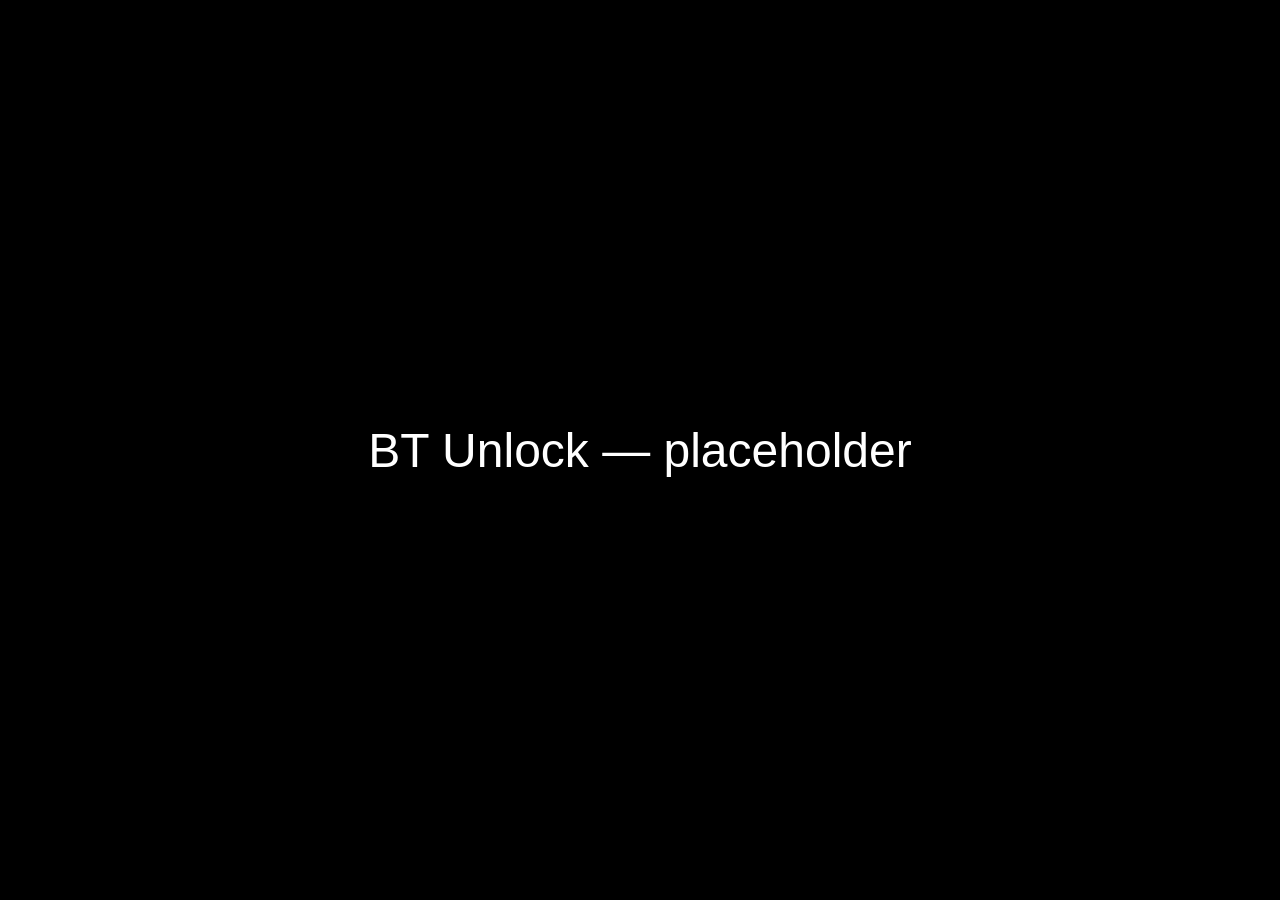
==== index.html @ d0c423f0 "Scaffold BT Unlock app shell, confirm it installs and launches Adds the webOS app skeleton (appinfo." ====
<!DOCTYPE html>
<html lang="en">
<head>
  <meta charset="utf-8">
  <meta name="viewport" content="width=device-width, initial-scale=1">
  <title>BT Unlock</title>
  <link rel="stylesheet" href="css/app.css">
</head>
<body>
  <main class="placeholder">
    <p>BT Unlock — placeholder</p>
  </main>
</body>
</html>
---- css/app.css ----
html,
body {
  margin: 0;
  height: 100%;
  background: #000;
  color: #fff;
  font-family: sans-serif;
}

.placeholder {
  display: flex;
  align-items: center;
  justify-content: center;
  height: 100%;
}

.placeholder p {
  font-size: 48px;
  margin: 0;
}
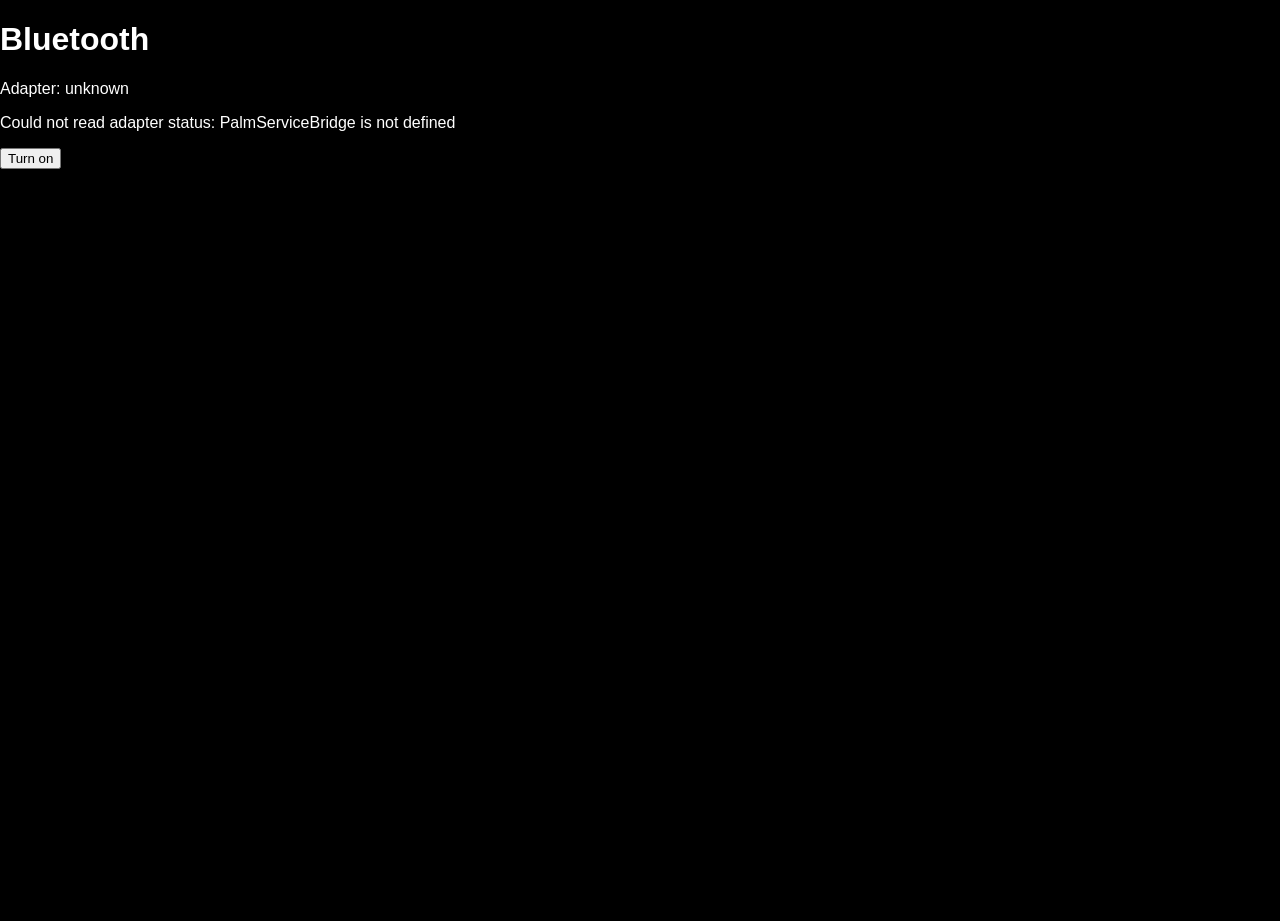
==== commit c23a9a71: "Add adapter status screen and boot-persistence script isAdapterPowered() reads reply.adapters[0].pow" ====
--- a/index.html
+++ b/index.html
@@ -7,8 +7,9 @@
   <link rel="stylesheet" href="css/app.css">
 </head>
 <body>
-  <main class="placeholder">
-    <p>BT Unlock — placeholder</p>
-  </main>
+  <main id="app"></main>
+  <script src="js/luna.js"></script>
+  <script src="js/screens/status.js"></script>
+  <script src="js/app.js"></script>
 </body>
 </html>
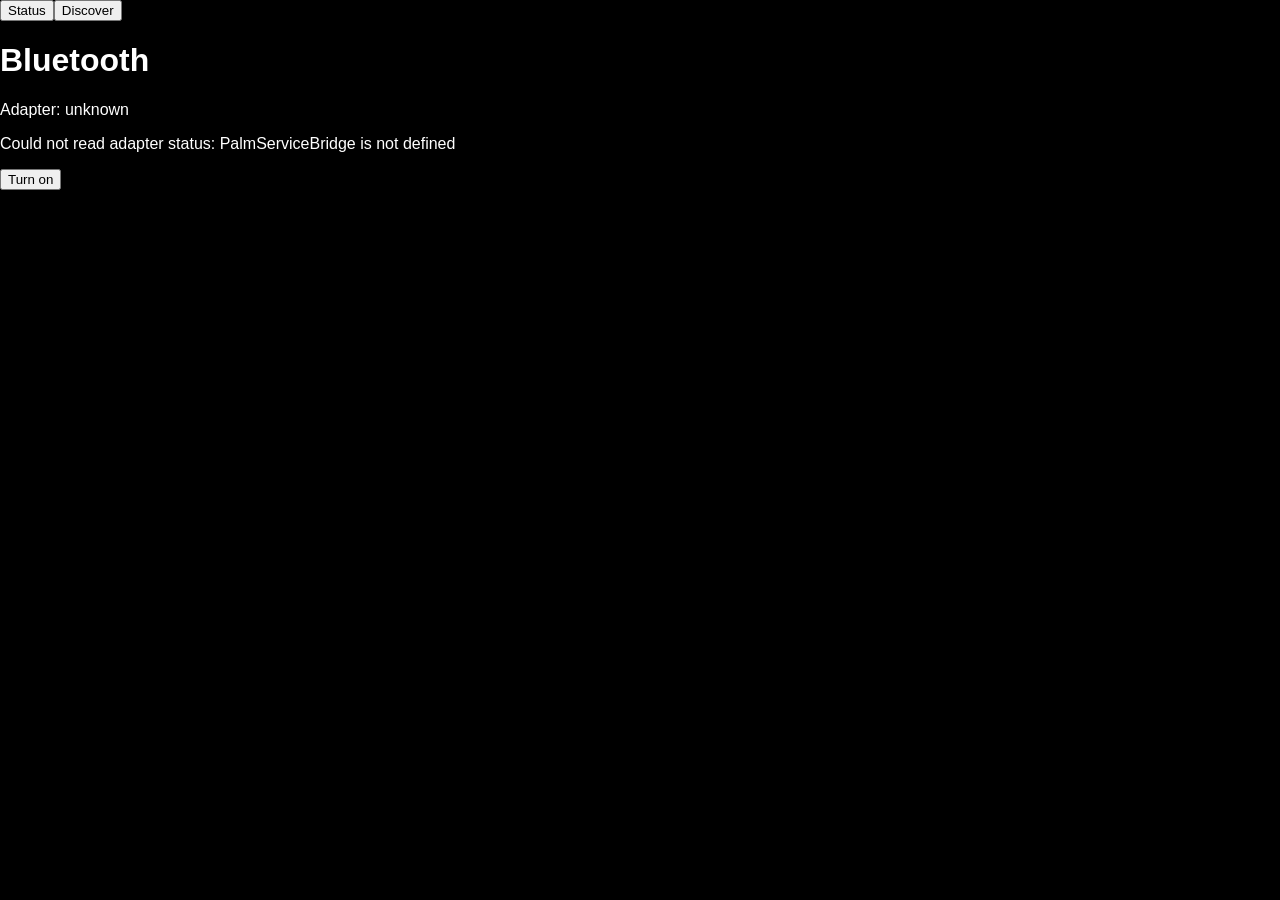
==== commit fdbde435: "Add discover-and-pair screen with device classification and polling Implements Screen 2 (Discover & " ====
--- a/index.html
+++ b/index.html
@@ -9,7 +9,10 @@
 <body>
   <main id="app"></main>
   <script src="js/luna.js"></script>
+  <script src="js/devices.js"></script>
+  <script src="js/router.js"></script>
   <script src="js/screens/status.js"></script>
+  <script src="js/screens/discover.js"></script>
   <script src="js/app.js"></script>
 </body>
 </html>
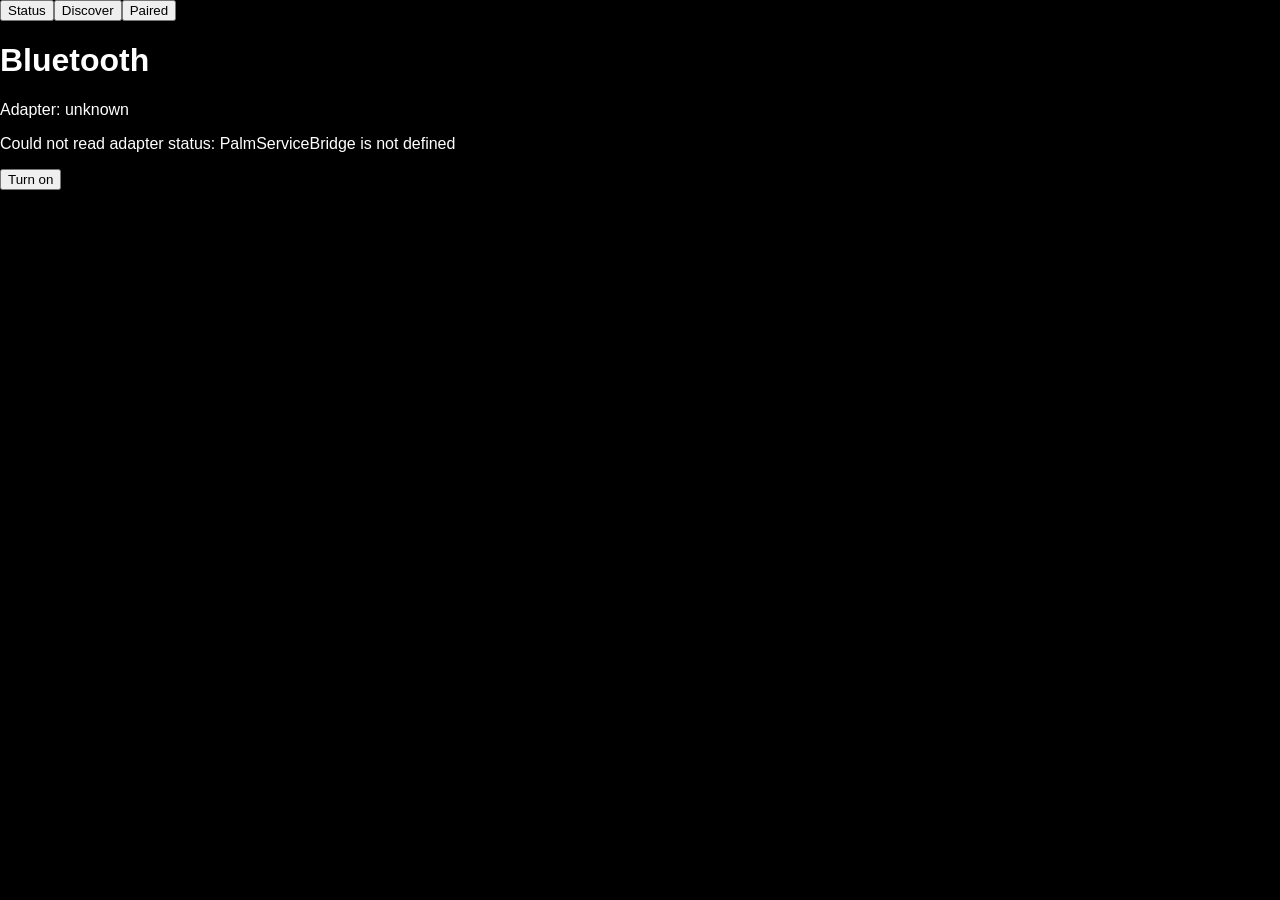
==== commit e4a3a0f4: "Add paired-devices management screen Screen 3 lets the user disconnect/reconnect/forget already-pair" ====
--- a/index.html
+++ b/index.html
@@ -13,6 +13,7 @@
   <script src="js/router.js"></script>
   <script src="js/screens/status.js"></script>
   <script src="js/screens/discover.js"></script>
+  <script src="js/screens/paired.js"></script>
   <script src="js/app.js"></script>
 </body>
 </html>
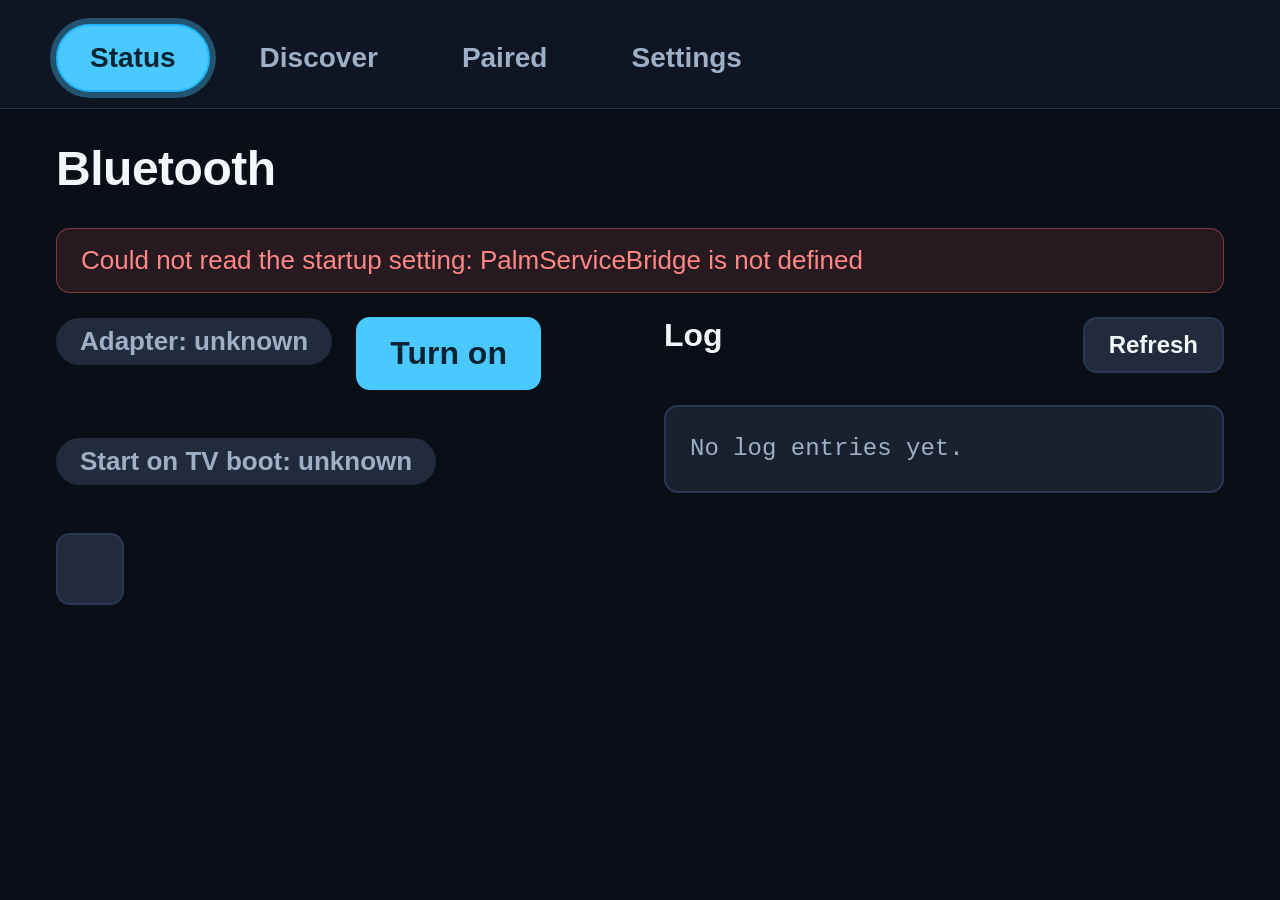
==== commit 4ca5c592: "Add Task 9: visual/UX redesign, tab-bar nav, and several new screens/features Visual redesign: a dar" ====
--- a/index.html
+++ b/index.html
@@ -10,10 +10,13 @@
   <main id="app"></main>
   <script src="js/luna.js"></script>
   <script src="js/devices.js"></script>
+  <script src="js/i18n.js"></script>
+  <script src="js/qrcode.js"></script>
   <script src="js/router.js"></script>
   <script src="js/screens/status.js"></script>
   <script src="js/screens/discover.js"></script>
   <script src="js/screens/paired.js"></script>
+  <script src="js/screens/settings.js"></script>
   <script src="js/app.js"></script>
 </body>
 </html>
--- a/css/app.css
+++ b/css/app.css
@@ -1,20 +1,601 @@
+/* app.css — BT Unlock design system (Task 9).
+ *
+ * A small, self-contained 10-foot-UI system: CSS custom properties for
+ * color/type/spacing, a reusable "device-row" component shared by
+ * discover.js and paired.js, consistent status/empty/error treatment,
+ * and a focus style that is a strict superset of Task 8's baseline
+ * (same mechanism — plain CSS :focus on a <button> — just bigger and
+ * higher-contrast). No hover-only states anywhere: this is a D-pad-only
+ * remote UI with no pointer, so ":hover" is never used as the sole way
+ * to reveal state.
+ *
+ * Reference pull (Task 9 Step 1): Mobbin screens for WHOOP's device
+ * settings (dark rounded cards, a colored connection-status label, bold
+ * action buttons), Roku/Starlink/Garmin Connect device lists (near-black
+ * background, icon-left rows, green "Connected" vs. muted "Offline"
+ * text) informed the row composition and status-color choice below.
+ * Literal spacing/type sizing is NOT from Mobbin (it's mobile/web
+ * content, viewed at arm's length) — that comes from how webOS's own
+ * Settings app, Android TV Settings and tvOS Settings size text and rows
+ * for couch viewing instead: one column, big rows, nothing smaller than
+ * is comfortably readable from ~2-3m.
+ */
+
+:root {
+  /* Color — dark theme + one accent ("Bluetooth blue"), matching the
+   * accent already introduced by Task 8's focus style so this redesign
+   * reads as an evolution of it, not a clash. */
+  --color-bg: #0a0e16;
+  --color-bg-elevated: #0f1522;
+  --color-surface: #19212f;
+  --color-surface-raised: #212b3c;
+  --color-border: #2b3650;
+  --color-text: #f3f6fa;
+  --color-text-muted: #9fb0c6;
+  --color-text-faint: #6c7a91;
+  --color-accent: #49c9ff;
+  --color-accent-strong: #21b6ff;
+  --color-accent-ink: #052330;
+  --color-success: #3ddc97;
+  --color-danger: #ff6b6b;
+  --color-danger-strong: #ff8787;
+
+  /* Type scale — every size here was picked to stay legible at ~2-3m
+   * (sofa distance), not desk distance: even the "meta" size is well
+   * above normal web body-copy size. */
+  --text-title: 48px;
+  --text-nav: 28px;
+  --text-row: 32px;
+  --text-meta: 24px;
+  --text-body: 26px;
+
+  /* Spacing scale (4-based, generous — TV safe margins). */
+  --space-1: 8px;
+  --space-2: 16px;
+  --space-3: 24px;
+  --space-4: 32px;
+  --space-5: 48px;
+  --space-6: 64px;
+
+  --radius-md: 14px;
+  --radius-lg: 20px;
+  --radius-pill: 999px;
+
+  --safe-margin: 56px;
+}
+
+* {
+  box-sizing: border-box;
+}
+
+/* A JS-toggled `hidden` attribute must always actually hide the element.
+ * Without this, a `<button class="btn">`'s own explicit `display:
+ * inline-flex` (an author rule) wins the cascade over the browser's
+ * default `[hidden] { display: none }` UA-stylesheet rule — author
+ * rules always beat UA-stylesheet rules regardless of selector
+ * specificity, so `.btn`'s rule was silently keeping status.js's
+ * adapter-power toggle button visually on screen even while
+ * `toggleButton.hidden = true` correctly excluded it from
+ * js/router.js's focusable rows once the adapter was already on. That
+ * mismatch — a button the user can SEE but the remote correctly can't
+ * reach — read as "the D-pad can't reach the Bluetooth button," a real
+ * bug caught live, not a router.js focus defect (router.js's own
+ * grouping/filtering logic was already correct). This single rule fixes
+ * it for every current and future hidden-toggled element in the app,
+ * not just this one button. */
+[hidden] {
+  display: none !important;
+}
+
 html,
 body {
   margin: 0;
   height: 100%;
-  background: #000;
-  color: #fff;
-  font-family: sans-serif;
-}
-
-.placeholder {
-  display: flex;
+  background: var(--color-bg);
+  color: var(--color-text);
+  font-family: "Helvetica Neue", Helvetica, Arial, sans-serif;
+  font-size: var(--text-body);
+}
+
+#app {
+  min-height: 100%;
+  display: flex;
+  flex-direction: column;
+}
+
+ul {
+  list-style: none;
+  margin: 0;
+  padding: 0;
+}
+
+button {
+  font-family: inherit;
+}
+
+/* ---- Top navigation bar (router.js's three screen tabs) ---- */
+
+.app-nav {
+  display: flex;
+  gap: var(--space-2);
+  padding: var(--space-3) var(--safe-margin) var(--space-2);
+  background: var(--color-bg-elevated);
+  border-bottom: 1px solid var(--color-border);
+}
+
+.app-nav-button {
+  background: transparent;
+  border: 2px solid transparent;
+  color: var(--color-text-muted);
+  font-size: var(--text-nav);
+  font-weight: 600;
+  padding: var(--space-2) var(--space-4);
+  border-radius: var(--radius-pill);
+  cursor: default;
+}
+
+.app-nav-button[aria-current="true"] {
+  background: var(--color-surface-raised);
+  color: var(--color-text);
+}
+
+/* ---- Screen container ---- */
+
+.app-screen {
+  flex: 1;
+  padding: var(--space-4) var(--safe-margin) var(--space-6);
+}
+
+.screen-title,
+h1 {
+  font-size: var(--text-title);
+  font-weight: 700;
+  margin: 0 0 var(--space-4);
+  letter-spacing: -0.01em;
+}
+
+/* A screen's heading sharing one row with a single action button next to
+ * it (paired.js's Refresh, discover.js's Search/Stop) instead of the
+ * button sitting as its own separate block between the heading and the
+ * list — a lone button there reads as visually disconnected from both.
+ * h1's own bottom margin is suppressed here since this row's own
+ * margin-bottom already provides that spacing.
+ *
+ * align-items is flex-start, not center: the action button (min-height
+ * 72px) is taller than the heading's own text line, and centering them
+ * would vertically shift the heading DOWN inside this taller row —
+ * exactly the bug the human partner caught live ("Bluetooth" on
+ * status.js, which has no button next to its own bare <h1> and so never
+ * got this shift, sat visibly higher than "Dispositivos pareados"/
+ * "Descobrir dispositivos", whose headings ARE inside this row). With
+ * flex-start, the heading's top edge lines up with the row's own top
+ * edge regardless of whether a taller sibling button is present next to
+ * it — the same vertical position a bare <h1> (status.js's heading, left
+ * outside this component entirely) already sits at. */
+.screen-header {
+  display: flex;
+  align-items: flex-start;
+  justify-content: space-between;
+  gap: var(--space-3);
+  margin-bottom: var(--space-4);
+}
+
+.screen-header h1 {
+  margin: 0;
+}
+
+/* One toggle's pill + button, side by side (status.js: the adapter-power
+ * row and the "start on TV boot" row). Several `.status-row`s stack
+ * vertically as ordinary block-level siblings — the fix for a real
+ * layout bug where a bare `<p class="state-pill">` (itself
+ * `display:inline-block`, so it stopped breaking onto its own line) sat
+ * flowed together with its neighboring buttons into one single run-on
+ * horizontal line instead of one row per toggle. */
+.status-row {
+  display: flex;
+  align-items: center;
+  gap: var(--space-3);
+  margin-bottom: var(--space-3);
+}
+
+/* Per the human partner's live feedback: the "start on TV boot" row's
+ * button sits BELOW its label rather than beside it, unlike the adapter
+ * row (which keeps the side-by-side layout). A modifier rather than a
+ * second component, since everything else about the row (pill styling,
+ * spacing) stays the same. */
+.status-row--stacked {
+  flex-direction: column;
+  align-items: flex-start;
+}
+
+/* A sub-section heading smaller than the screen's own <h1> (status.js's
+ * log viewer and settings.js's "Idioma"/"Ajuda" sections) — its own
+ * margin reset means it doesn't need `.screen-header h1`'s override to
+ * sit flush against a neighboring action button. */
+.section-heading {
+  font-size: var(--text-row);
+  font-weight: 700;
+  margin: 0;
+}
+
+/* ---- Status screen's two-column layout ----
+ *
+ * Left column: adapter-power row, the off-button + its confirmation
+ * warning, and the "start on TV boot" row. Right column: the log
+ * viewer, as its own dedicated box to the side — per the human
+ * partner's original request and photo, and reinforced by live
+ * feedback that it was reading as squeezed into the main column
+ * instead. flex-wrap (not a media query) is this app's existing
+ * responsive approach elsewhere too — on a narrow viewport the log
+ * panel simply wraps below the main column instead of squeezing it. */
+.status-columns {
+  display: flex;
+  flex-wrap: wrap;
+  align-items: flex-start;
+  gap: var(--space-5);
+}
+
+.status-main {
+  flex: 1 1 420px;
+  min-width: 0;
+}
+
+.status-log-panel {
+  flex: 1 1 420px;
+  min-width: 0;
+}
+
+/* ---- Log viewer (status.js) ---- */
+
+.log-box {
+  font-family: "SF Mono", "Courier New", monospace;
+  font-size: var(--text-meta);
+  line-height: 1.5;
+  color: var(--color-text-muted);
+  background: var(--color-surface);
+  border: 2px solid var(--color-border);
+  border-radius: var(--radius-md);
+  padding: var(--space-3);
+  margin: 0 0 var(--space-4);
+  max-height: 420px;
+  overflow-y: auto;
+  white-space: pre-wrap;
+  word-break: break-word;
+}
+
+/* A focused `.scrollable-content` element (just the log box today —
+ * see js/router.js's isScrollable()/tryScroll()) gets a border/glow
+ * highlight like any other focused control, but WITHOUT inverting its
+ * background/text to the accent color the way `button:focus` does —
+ * that would make the log text itself unreadable against the accent
+ * background, which makes sense for a button's own label but not for a
+ * whole panel of content. */
+.scrollable-content:focus {
+  outline: none;
+  border-color: var(--color-accent-strong);
+  box-shadow: 0 0 0 6px rgba(73, 201, 255, 0.35);
+}
+
+/* ---- Confirmation warning (status.js's "turn Bluetooth off" flow —
+ * the app's first destructive/risky action, shown with an explicit
+ * warning + separate Confirm/Cancel buttons rather than a native
+ * confirm() dialog, which has no D-pad affordance). Visually a stronger,
+ * non-dismissed-by-default sibling of `.status-error`'s danger-tinted
+ * treatment, since this is a warning about to happen, not a report of
+ * something that already failed. */
+.status-warning {
+  display: flex;
+  flex-direction: column;
+  gap: var(--space-3);
+  color: var(--color-text);
+  background: rgba(255, 107, 107, 0.12);
+  border: 1px solid rgba(255, 107, 107, 0.4);
+  border-radius: var(--radius-md);
+  padding: var(--space-3);
+  margin: 0 0 var(--space-3);
+}
+
+.status-warning .btn {
+  align-self: flex-start;
+}
+
+/* ---- Settings screen ---- */
+
+.settings-screen .section-heading {
+  margin-top: var(--space-4);
+  margin-bottom: var(--space-2);
+}
+
+/* Reuses `.device-row`'s grouping semantics (router.js's findRowKey()
+ * keys off that class, so Left/Right moves between these three
+ * language buttons, matching paired.js's own Disconnect/Forget row)
+ * without its card visual styling, which is meant for a device-list
+ * entry, not a plain button group. `.language-row.device-row` (two
+ * classes) beats plain `.device-row` (one class) on specificity, so
+ * this reliably wins regardless of each rule's order in this file. */
+.language-row.device-row {
+  background: none;
+  border: none;
+  padding: 0;
+  margin-bottom: var(--space-3);
+}
+
+/* ---- Help / QR panel (settings.js's right column) ----
+ *
+ * Third design for this panel: inline (got visually cut off at a
+ * legible size), then a full-screen modal (worked, but the human
+ * partner wanted it docked instead, matching status.js's Log viewer
+ * box rather than a popup), now this — an always-visible panel docked
+ * in the right column, same `.status-log-panel` container status.js's
+ * own log box uses. No modal/focus-trap machinery needed any more:
+ * this is just an ordinary, non-interactive part of the Settings
+ * screen's content, nothing router.js needs to know about.
+ *
+ * `.help-qr-panel` bounds itself the same way `.log-box` bounds the
+ * log viewer (a max-height, so it can never grow past the screen even
+ * before `.status-columns`' own flex-wrap kicks in); `.help-qr-svg` has
+ * NO fixed pixel size at all — `width: 100%; height: auto` scales the
+ * SVG down to fit `.help-qr`'s own max-width, preserving the QR's
+ * square aspect ratio via its `viewBox`. This is the actual fix for
+ * the cut-off bug: a fixed 320x320 size, not a bounded container, is
+ * exactly what overflowed past the screen edge before. */
+.help-qr-panel {
+  display: flex;
+  flex-direction: column;
+  align-items: center;
+  gap: var(--space-3);
+  max-height: 420px;
+}
+
+.help-qr {
+  flex: none;
+  width: 100%;
+  max-width: 260px;
+  background: #ffffff;
+  padding: var(--space-3);
+  border-radius: var(--radius-md);
+}
+
+.help-qr-svg {
+  display: block;
+  width: 100%;
+  height: auto;
+  shape-rendering: crispEdges;
+}
+
+.help-url {
+  font-size: var(--text-body);
+  color: var(--color-text-muted);
+  word-break: break-all;
+  text-align: center;
+  max-width: 260px;
+}
+
+/* ---- Status / empty / error / loading text (shared feel across all
+ * three screens, per spec: consistent empty/loading/error state styling) ---- */
+
+.status-state,
+.discover-status,
+.paired-status {
+  font-size: var(--text-body);
+  color: var(--color-text-muted);
+  margin: 0 0 var(--space-3);
+  min-height: 1.4em;
+}
+
+.status-error,
+.discover-error,
+.paired-error {
+  font-size: var(--text-body);
+  color: var(--color-danger-strong);
+  background: rgba(255, 107, 107, 0.12);
+  border: 1px solid rgba(255, 107, 107, 0.4);
+  border-radius: var(--radius-md);
+  padding: var(--space-2) var(--space-3);
+  margin: 0 0 var(--space-3);
+}
+
+.status-error[hidden],
+.discover-error[hidden],
+.paired-error[hidden] {
+  display: none;
+}
+
+/* A status/adapter-state pill, applied via JS by toggling a modifier
+ * class alongside the existing .status-state element — no markup
+ * restructuring needed beyond that class toggle. */
+.state-pill {
+  display: inline-block;
+  padding: var(--space-1) var(--space-3);
+  border-radius: var(--radius-pill);
+  font-weight: 600;
+  background: var(--color-surface-raised);
+  color: var(--color-text-muted);
+}
+
+.state-pill--on {
+  background: rgba(61, 220, 151, 0.16);
+  color: var(--color-success);
+}
+
+.state-pill--off {
+  background: rgba(255, 107, 107, 0.14);
+  color: var(--color-danger-strong);
+}
+
+/* ---- Buttons ---- */
+
+.btn {
+  display: inline-flex;
   align-items: center;
   justify-content: center;
-  height: 100%;
-}
-
-.placeholder p {
-  font-size: 48px;
-  margin: 0;
-}
+  gap: var(--space-1);
+  font-size: var(--text-row);
+  font-weight: 600;
+  color: var(--color-text);
+  background: var(--color-surface-raised);
+  border: 2px solid var(--color-border);
+  border-radius: var(--radius-md);
+  padding: var(--space-2) var(--space-4);
+  min-height: 72px;
+}
+
+.btn:disabled {
+  opacity: 0.5;
+}
+
+.btn-primary {
+  background: var(--color-accent);
+  color: var(--color-accent-ink);
+  border-color: var(--color-accent);
+}
+
+.btn-danger {
+  background: transparent;
+  color: var(--color-danger-strong);
+  border-color: rgba(255, 107, 107, 0.5);
+}
+
+.btn-secondary {
+  background: var(--color-surface-raised);
+  color: var(--color-text);
+}
+
+.btn-compact {
+  font-size: var(--text-meta);
+  padding: var(--space-1) var(--space-3);
+  min-height: 56px;
+}
+
+/* ---- Device row component (shared by discover.js and paired.js) ----
+ *
+ * Spec calls for "icon/name/status/action, used identically by
+ * discover.js and paired.js". Discover's whole row is one <button>
+ * (selecting = pairing), so .device-row is applied directly to the
+ * <button>; paired.js's row has its own action buttons, so .device-row
+ * there wraps the <li> and the icon/name/status become a plain
+ * .device-row-main block beside the action buttons. Either way the
+ * icon/name/status layout and sizing is identical. */
+
+.device-row {
+  display: flex;
+  align-items: center;
+  gap: var(--space-3);
+  width: 100%;
+  text-align: left;
+  background: var(--color-surface);
+  border: 2px solid var(--color-border);
+  border-radius: var(--radius-lg);
+  padding: var(--space-3);
+  margin-bottom: var(--space-2);
+  color: var(--color-text);
+}
+
+li.device-row {
+  display: flex;
+}
+
+button.device-row {
+  cursor: default;
+}
+
+button.device-row:disabled {
+  opacity: 0.5;
+}
+
+.device-row-main {
+  display: flex;
+  align-items: center;
+  gap: var(--space-3);
+  flex: 1;
+  min-width: 0;
+}
+
+.device-row-icon {
+  flex: none;
+  width: 72px;
+  height: 72px;
+  border-radius: var(--radius-pill);
+  background: var(--color-bg-elevated);
+  display: flex;
+  align-items: center;
+  justify-content: center;
+  font-size: 36px;
+}
+
+.device-row-text {
+  flex: 1;
+  min-width: 0;
+  display: flex;
+  flex-direction: column;
+  gap: 4px;
+}
+
+.device-row-name {
+  font-size: var(--text-row);
+  font-weight: 600;
+  white-space: nowrap;
+  overflow: hidden;
+  text-overflow: ellipsis;
+}
+
+.device-row-meta {
+  font-size: var(--text-meta);
+  color: var(--color-text-muted);
+}
+
+.device-row-meta--connected {
+  color: var(--color-success);
+}
+
+.device-row-meta--disconnected {
+  color: var(--color-text-faint);
+}
+
+.device-row-actions {
+  flex: none;
+  display: flex;
+  gap: var(--space-2);
+}
+
+.list-empty {
+  font-size: var(--text-row);
+  color: var(--color-text-muted);
+  padding: var(--space-4) 0;
+}
+
+/* ---- Remote-control focus (Task 8 baseline, Task 9 full redesign) ----
+ *
+ * Still a plain CSS :focus rule on whichever <button> the router
+ * (js/router.js) has given logical focus to — same mechanism Task 8
+ * shipped, unchanged. This is a strict superset of that baseline: the
+ * old version (thick outline + flat background swap) is still here in
+ * spirit, just bigger, higher-contrast, and consistent with the rest of
+ * the system's radius/spacing instead of being a bare rectangle. No
+ * ":hover" rule exists anywhere in this file — there is no pointer on a
+ * TV remote, so hover is never the only way to reveal a focus/active
+ * state.
+ */
+button:focus {
+  outline: none;
+  border-color: var(--color-accent-strong);
+  background-color: var(--color-accent);
+  color: var(--color-accent-ink);
+  box-shadow: 0 0 0 6px rgba(73, 201, 255, 0.35);
+}
+
+button.device-row:focus .device-row-icon {
+  background: rgba(5, 35, 48, 0.35);
+}
+
+button.device-row:focus .device-row-meta,
+button.device-row:focus .device-row-meta--connected,
+button.device-row:focus .device-row-meta--disconnected {
+  color: var(--color-accent-ink);
+}
+
+.app-nav-button:focus {
+  background-color: var(--color-accent);
+  color: var(--color-accent-ink);
+  box-shadow: 0 0 0 6px rgba(73, 201, 255, 0.35);
+}
